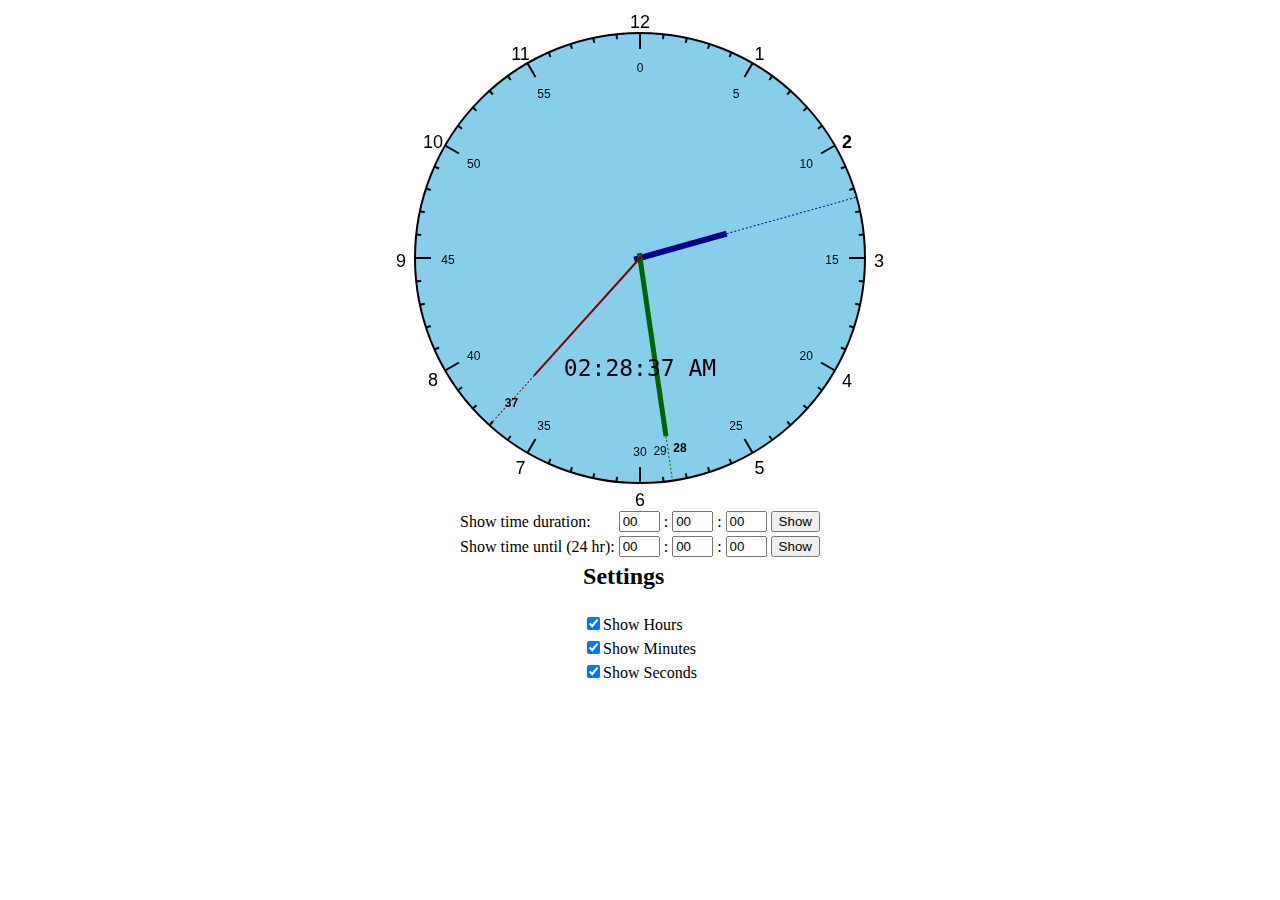
==== site/index.html @ 17321a6f "Add clock to page title" ====
<html>
  <head>
    <title>Visual Time</title>
    <link rel="stylesheet" href="style.css" />
    <script type="text/javascript" src="js/clock.js"></script>
    <script type="text/javascript" src="js/settings.js"></script>
    <script type="text/javascript" src="js/title.js"></script>
  </head>
  <body onload="window.mainClock = startClock('clock-canvas');">
    <canvas id="clock-canvas" width="500" height="500"></canvas>
    <table class="timer">
        <tr>
            <td>
                Show time duration:
            </td>
            <td>
                <input type="text" id="durationHours" value="00" size="2">
            </td>
            <td>
                :
            </td>
            <td>
                <input type="text" id="durationMinutes" value="00" size="2">
            </td>
            <td>
                :
            </td>
            <td>
                <input type="text" id="durationSeconds" value="00" size="2">
            </td>
            <td>
                <input type="button" id="durationButton" value="Show" onclick="showTimerDuration();">
            </td>
        </tr>
        <tr>
            <td>
                Show time until (24 hr):
            </td>
            <td>
                <input type="text" id="endHour" value="00" size="2">
            </td>
            <td>
                :
            </td>
            <td>
                <input type="text" id="endMinute" value="00" size="2">
            </td>
            <td>
                :
            </td>
            <td>
                <input type="text" id="endSecond" value="00" size="2">
            </td>
            <td>
                <input type="button" id="endButton" value="Show" onclick="showTimerEnd();">
            </td>
        </tr>
    </table>
    <table class="settings">
        <tr>
            <td>
                <h2>Settings</h2>
            </td>
        </tr>
        <tr>
            <td>
                <input type="checkbox" id="showHourHand" checked onchange="updateSettings();">Show Hours
            </td>
        </tr>
        
        <tr>
            <td>
                <input type="checkbox" id="showMinuteHand" checked onchange="updateSettings();">Show Minutes
            </td>
        </tr>
        
        <tr>
            <td>
                <input type="checkbox" id="showSecondHand" checked onchange="updateSettings();">Show Seconds
            </td>
        </tr>
    </table>
  </body>
</html>
---- site/style.css ----
canvas 
{ 
  border: 0px solid black; 
  display: block;
  margin: 0 auto;
}

.settings
{
    margin: 0 auto;
}

.timer
{
    margin: 0 auto;
}
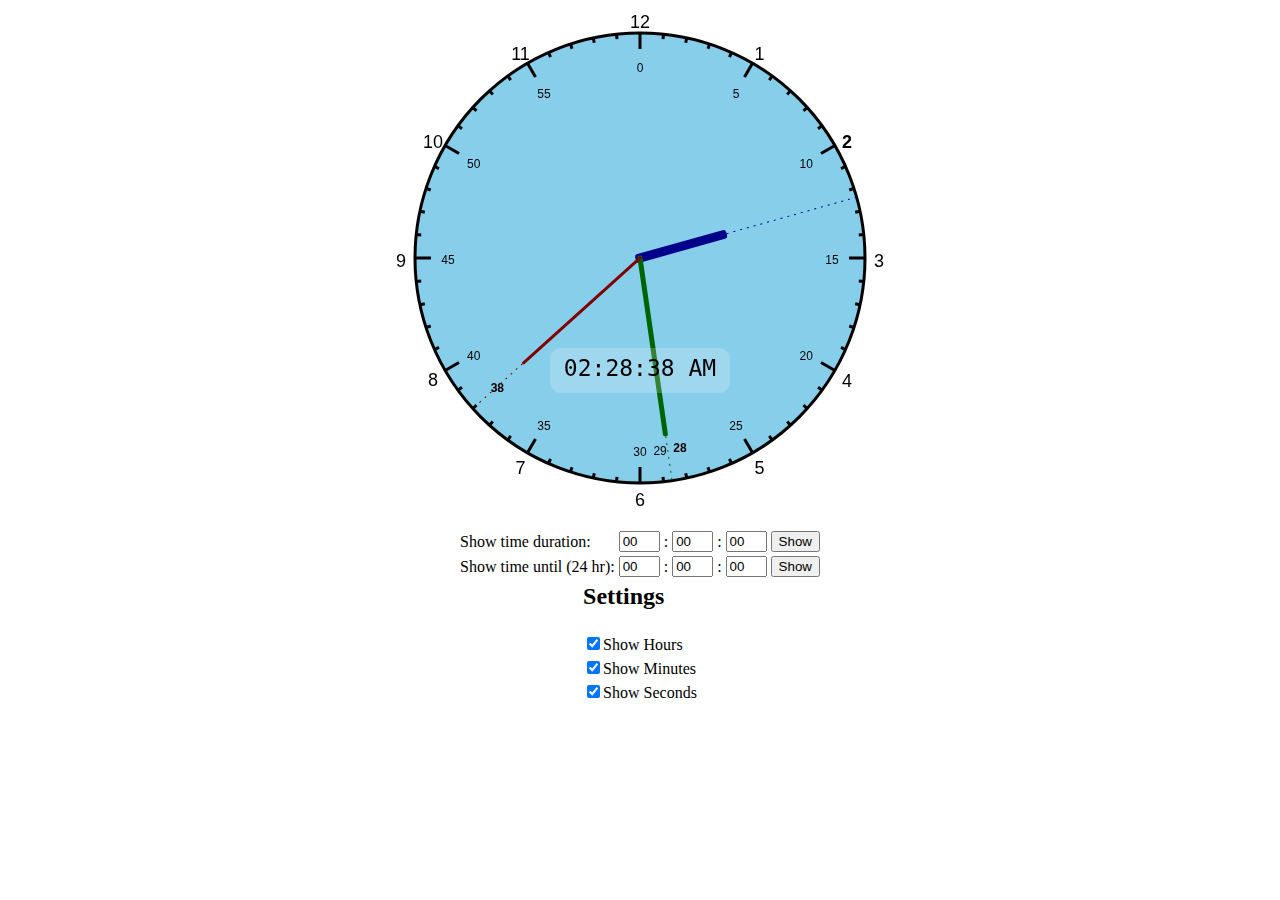
==== commit 7161af67: "Misc Improvements" ====
--- a/site/index.html
+++ b/site/index.html
@@ -6,8 +6,12 @@
     <script type="text/javascript" src="js/settings.js"></script>
     <script type="text/javascript" src="js/title.js"></script>
   </head>
-  <body onload="window.mainClock = startClock('clock-canvas');">
-    <canvas id="clock-canvas" width="500" height="500"></canvas>
+  <body onload="window.mainClock = startClock('faceCanvas', 'handsCanvas', 'digitalCanvas');">
+    <div class="canvasContainer">
+        <canvas id="faceCanvas" class="faceCanvas" width="500" height="500"></canvas>
+        <canvas id="handsCanvas" class="handsCanvas" width="500" height="500"></canvas>
+        <canvas id="digitalCanvas" class="digitalCanvas" width="500" height="500"></canvas>
+    </div>
     <table class="timer">
         <tr>
             <td>
--- a/site/style.css
+++ b/site/style.css
@@ -1,8 +1,36 @@
-canvas 
-{ 
+.canvasContainer
+{
   border: 0px solid black; 
   display: block;
   margin: 0 auto;
+  position: relative;
+  width: 500px;
+  height: 500px;
+  padding-top: 10px;
+  padding-bottom: 10px;
+}
+
+.canvasContainer > canvas
+{
+  border: 0px solid black; 
+  position: absolute;
+  left: 0;
+  top: 0;
+}
+
+.faceCanvas
+{
+    z-index: 1;
+}
+
+.handsCanvas
+{
+    z-index: 2;
+}
+
+.digitalCanvas
+{
+    z-index: 3;
 }
 
 .settings
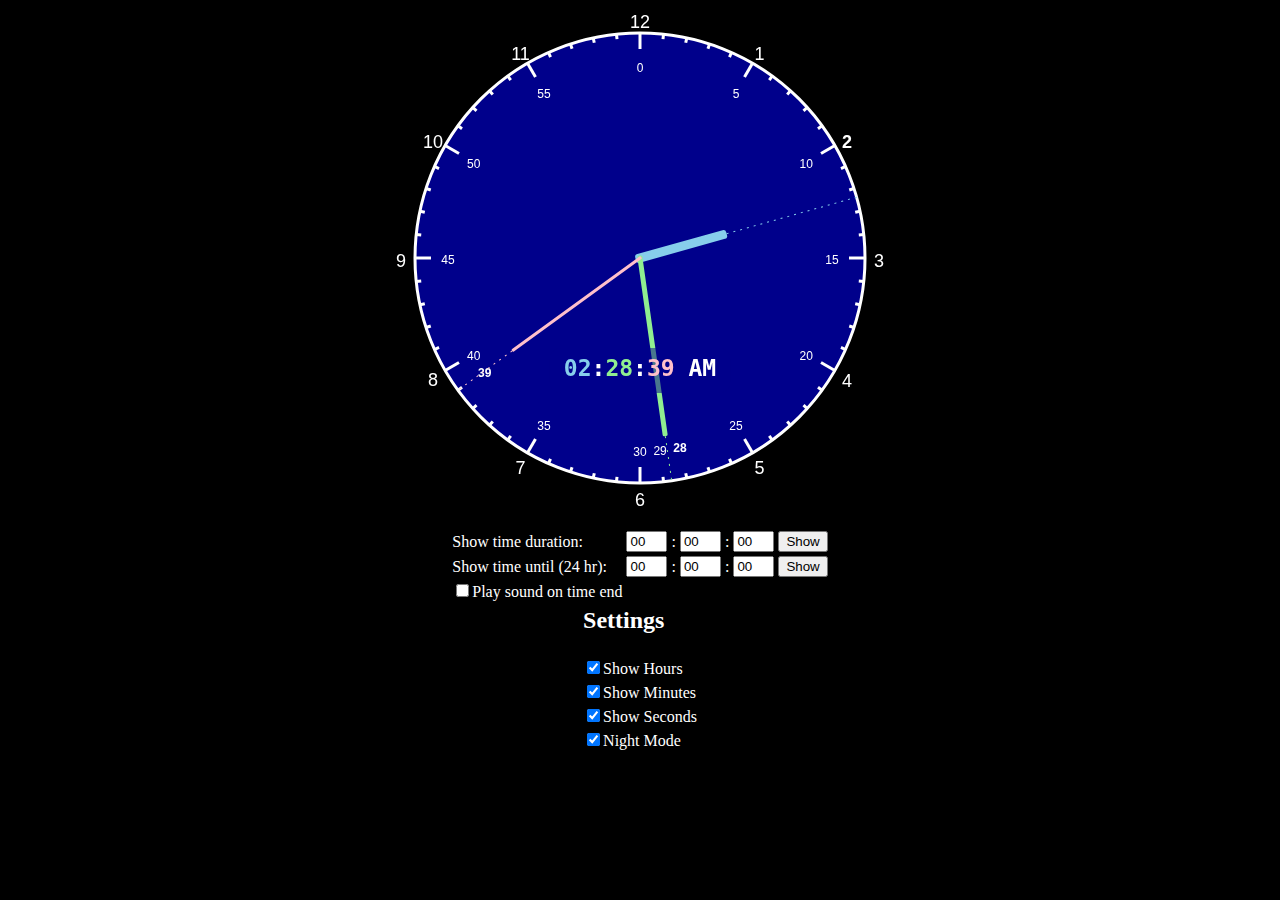
==== commit 0128893d: "Misc Updates" ====
--- a/site/index.html
+++ b/site/index.html
@@ -6,7 +6,7 @@
     <script type="text/javascript" src="js/settings.js"></script>
     <script type="text/javascript" src="js/title.js"></script>
   </head>
-  <body onload="window.mainClock = startClock('faceCanvas', 'handsCanvas', 'digitalCanvas');">
+  <body onload="window.mainClock = startClock('faceCanvas', 'handsCanvas', 'digitalCanvas'); initSettings();">
     <div class="canvasContainer">
         <canvas id="faceCanvas" class="faceCanvas" width="500" height="500"></canvas>
         <canvas id="handsCanvas" class="handsCanvas" width="500" height="500"></canvas>
@@ -59,6 +59,12 @@
                 <input type="button" id="endButton" value="Show" onclick="showTimerEnd();">
             </td>
         </tr>
+        
+        <tr>
+            <td>
+                <input type="checkbox" id="playTimerSound" onchange="updatePlaySound();">Play sound on time end
+            </td>
+        </tr>
     </table>
     <table class="settings">
         <tr>
@@ -83,6 +89,12 @@
                 <input type="checkbox" id="showSecondHand" checked onchange="updateSettings();">Show Seconds
             </td>
         </tr>
+        
+        <tr>
+            <td>
+                <input type="checkbox" id="nightMode" checked onchange="toggleDayNightMode();">Night Mode
+            </td>
+        </tr>
     </table>
   </body>
 </html>
--- a/site/style.css
+++ b/site/style.css
@@ -1,3 +1,9 @@
+body
+{
+    background-color: black;
+    color: white;
+}
+
 .canvasContainer
 {
   border: 0px solid black; 
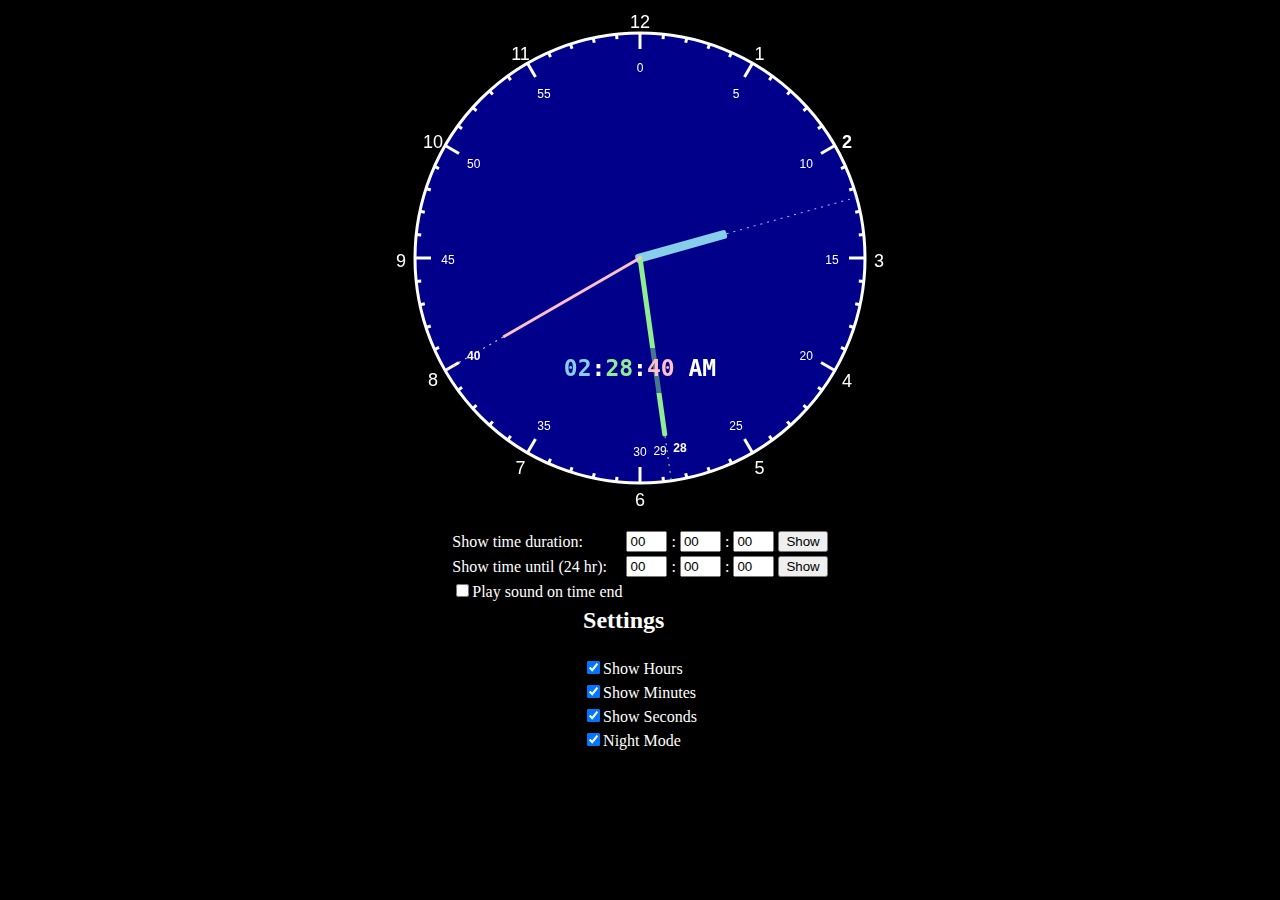
==== commit e3c5a1ca: "Attempt to fix audio in Android" ====
--- a/site/index.html
+++ b/site/index.html
@@ -6,7 +6,8 @@
     <script type="text/javascript" src="js/settings.js"></script>
     <script type="text/javascript" src="js/title.js"></script>
   </head>
-  <body onload="window.mainClock = startClock('faceCanvas', 'handsCanvas', 'digitalCanvas'); initSettings();">
+  <body onload="window.mainClock = startClock('faceCanvas', 'handsCanvas', 'digitalCanvas', 'alarmSound'); initSettings();">
+    <audio id="alarmSound" src="media/alarm.mp3"></audio>
     <div class="canvasContainer">
         <canvas id="faceCanvas" class="faceCanvas" width="500" height="500"></canvas>
         <canvas id="handsCanvas" class="handsCanvas" width="500" height="500"></canvas>
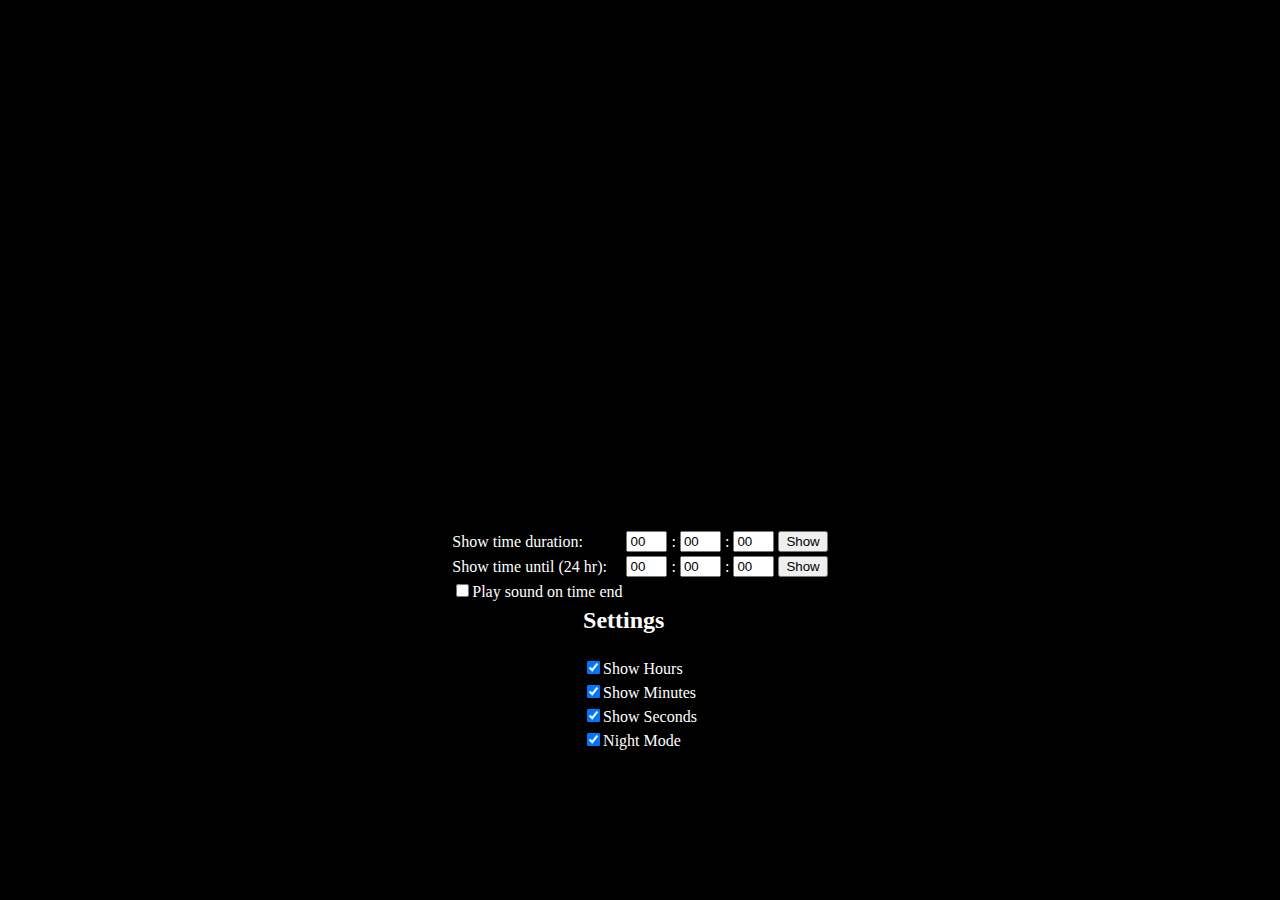
==== commit 3563f722: "Lots of updates" ====
--- a/site/index.html
+++ b/site/index.html
@@ -2,100 +2,104 @@
   <head>
     <title>Visual Time</title>
     <link rel="stylesheet" href="style.css" />
-    <script type="text/javascript" src="js/clock.js"></script>
-    <script type="text/javascript" src="js/settings.js"></script>
+    <script type="text/javascript" src="js/drawStyle.js"></script>
+    <script type="text/javascript" src="js/digitalClock.js"></script>
+    <script type="text/javascript" src="js/analogClock.js"></script>
+    <script type="text/javascript" src="js/controls.js"></script>
     <script type="text/javascript" src="js/title.js"></script>
   </head>
   <body onload="window.mainClock = startClock('faceCanvas', 'handsCanvas', 'digitalCanvas', 'alarmSound'); initSettings();">
-    <audio id="alarmSound" src="media/alarm.mp3"></audio>
+    <audio id="alarmSound" preload="auto">
+      <source src="media/alarm.mp3" />
+    </audio>
     <div class="canvasContainer">
-        <canvas id="faceCanvas" class="faceCanvas" width="500" height="500"></canvas>
-        <canvas id="handsCanvas" class="handsCanvas" width="500" height="500"></canvas>
-        <canvas id="digitalCanvas" class="digitalCanvas" width="500" height="500"></canvas>
+      <canvas id="faceCanvas" class="faceCanvas" width="500" height="500"></canvas>
+      <canvas id="handsCanvas" class="handsCanvas" width="500" height="500"></canvas>
+      <canvas id="digitalCanvas" class="digitalCanvas" width="500" height="500"></canvas>
     </div>
     <table class="timer">
-        <tr>
-            <td>
-                Show time duration:
-            </td>
-            <td>
-                <input type="text" id="durationHours" value="00" size="2">
-            </td>
-            <td>
-                :
-            </td>
-            <td>
-                <input type="text" id="durationMinutes" value="00" size="2">
-            </td>
-            <td>
-                :
-            </td>
-            <td>
-                <input type="text" id="durationSeconds" value="00" size="2">
-            </td>
-            <td>
-                <input type="button" id="durationButton" value="Show" onclick="showTimerDuration();">
-            </td>
-        </tr>
-        <tr>
-            <td>
-                Show time until (24 hr):
-            </td>
-            <td>
-                <input type="text" id="endHour" value="00" size="2">
-            </td>
-            <td>
-                :
-            </td>
-            <td>
-                <input type="text" id="endMinute" value="00" size="2">
-            </td>
-            <td>
-                :
-            </td>
-            <td>
-                <input type="text" id="endSecond" value="00" size="2">
-            </td>
-            <td>
-                <input type="button" id="endButton" value="Show" onclick="showTimerEnd();">
-            </td>
-        </tr>
-        
-        <tr>
-            <td>
-                <input type="checkbox" id="playTimerSound" onchange="updatePlaySound();">Play sound on time end
-            </td>
-        </tr>
+      <tr>
+        <td>
+          Show time duration:
+        </td>
+        <td>
+          <input type="text" id="durationHours" value="00" size="2">
+        </td>
+        <td>
+          :
+        </td>
+        <td>
+          <input type="text" id="durationMinutes" value="00" size="2">
+        </td>
+        <td>
+          :
+        </td>
+        <td>
+          <input type="text" id="durationSeconds" value="00" size="2">
+        </td>
+        <td>
+          <input type="button" id="durationButton" value="Show" onclick="showTimerDuration();">
+        </td>
+      </tr>
+      <tr>
+        <td>
+          Show time until (24 hr):
+        </td>
+        <td>
+          <input type="text" id="endHour" value="00" size="2">
+        </td>
+        <td>
+          :
+        </td>
+        <td>
+          <input type="text" id="endMinute" value="00" size="2">
+        </td>
+        <td>
+          :
+        </td>
+        <td>
+          <input type="text" id="endSecond" value="00" size="2">
+        </td>
+        <td>
+          <input type="button" id="endButton" value="Show" onclick="showTimerEnd();">
+        </td>
+      </tr>
+
+      <tr>
+        <td>
+          <input type="checkbox" id="playTimerSound" onchange="updatePlaySound();">Play sound on time end
+        </td>
+      </tr>
     </table>
     <table class="settings">
-        <tr>
-            <td>
-                <h2>Settings</h2>
-            </td>
-        </tr>
-        <tr>
-            <td>
-                <input type="checkbox" id="showHourHand" checked onchange="updateSettings();">Show Hours
-            </td>
-        </tr>
-        
-        <tr>
-            <td>
-                <input type="checkbox" id="showMinuteHand" checked onchange="updateSettings();">Show Minutes
-            </td>
-        </tr>
-        
-        <tr>
-            <td>
-                <input type="checkbox" id="showSecondHand" checked onchange="updateSettings();">Show Seconds
-            </td>
-        </tr>
-        
-        <tr>
-            <td>
-                <input type="checkbox" id="nightMode" checked onchange="toggleDayNightMode();">Night Mode
-            </td>
-        </tr>
+      <tr>
+        <td>
+          <h2>Settings</h2>
+        </td>
+      </tr>
+      <tr>
+        <td>
+          <input type="checkbox" id="showHourHand" checked onchange="updateSettings();">Show Hours
+        </td>
+      </tr>
+
+      <tr>
+        <td>
+          <input type="checkbox" id="showMinuteHand" checked onchange="updateSettings();">Show Minutes
+        </td>
+      </tr>
+
+      <tr>
+        <td>
+          <input type="checkbox" id="showSecondHand" checked onchange="updateSettings();">Show Seconds
+        </td>
+      </tr>
+
+      <tr>
+        <td>
+          <input type="checkbox" id="nightMode" checked onchange="toggleDayNightMode();">Night Mode
+        </td>
+      </tr>
     </table>
   </body>
 </html>
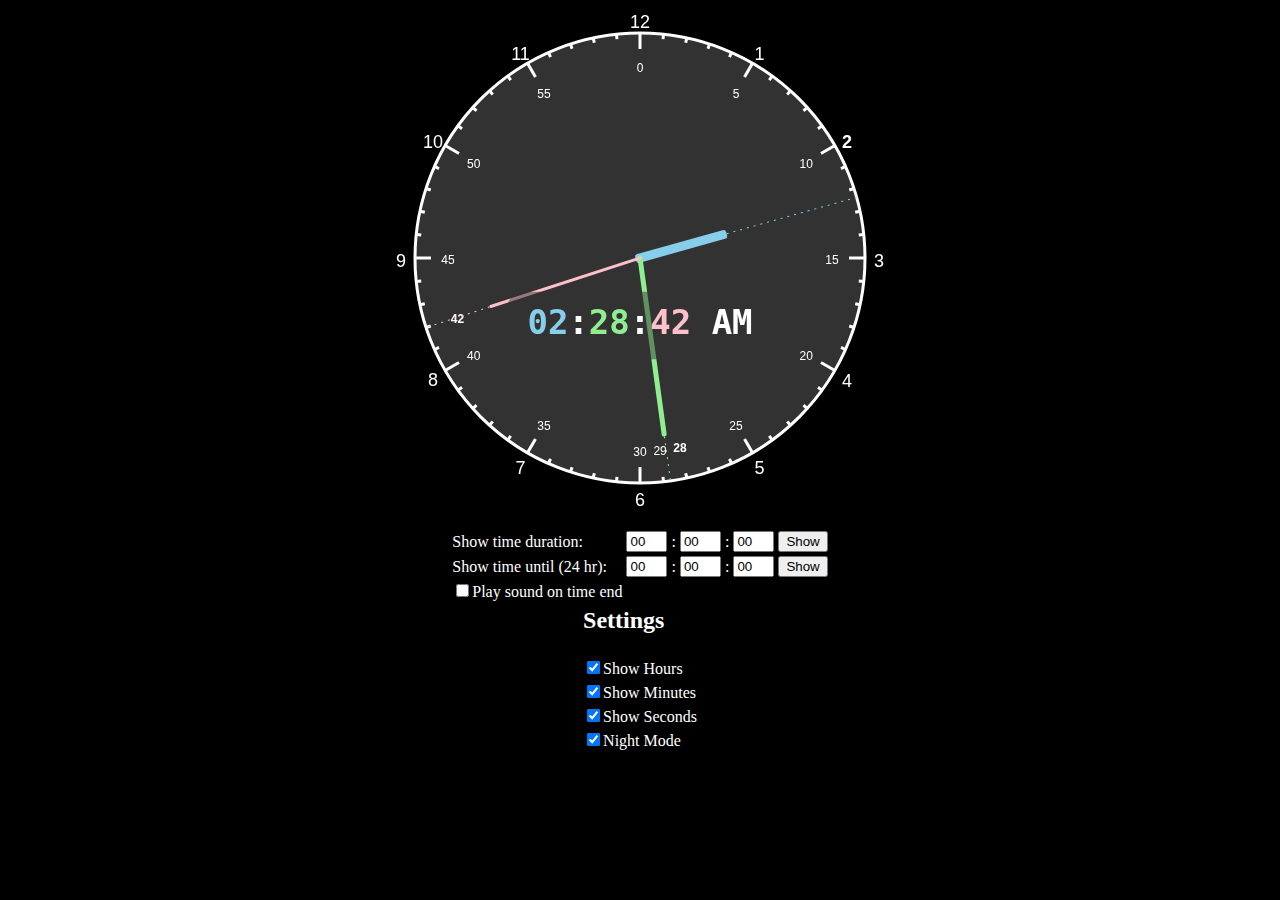
==== commit 6f9caa00: "Updated colour scheme for night mode" ====
--- a/site/index.html
+++ b/site/index.html
@@ -8,7 +8,7 @@
     <script type="text/javascript" src="js/controls.js"></script>
     <script type="text/javascript" src="js/title.js"></script>
   </head>
-  <body onload="window.mainClock = startClock('faceCanvas', 'handsCanvas', 'digitalCanvas', 'alarmSound'); initSettings();">
+  <body onload="startUp();">
     <audio id="alarmSound" preload="auto">
       <source src="media/alarm.mp3" />
     </audio>
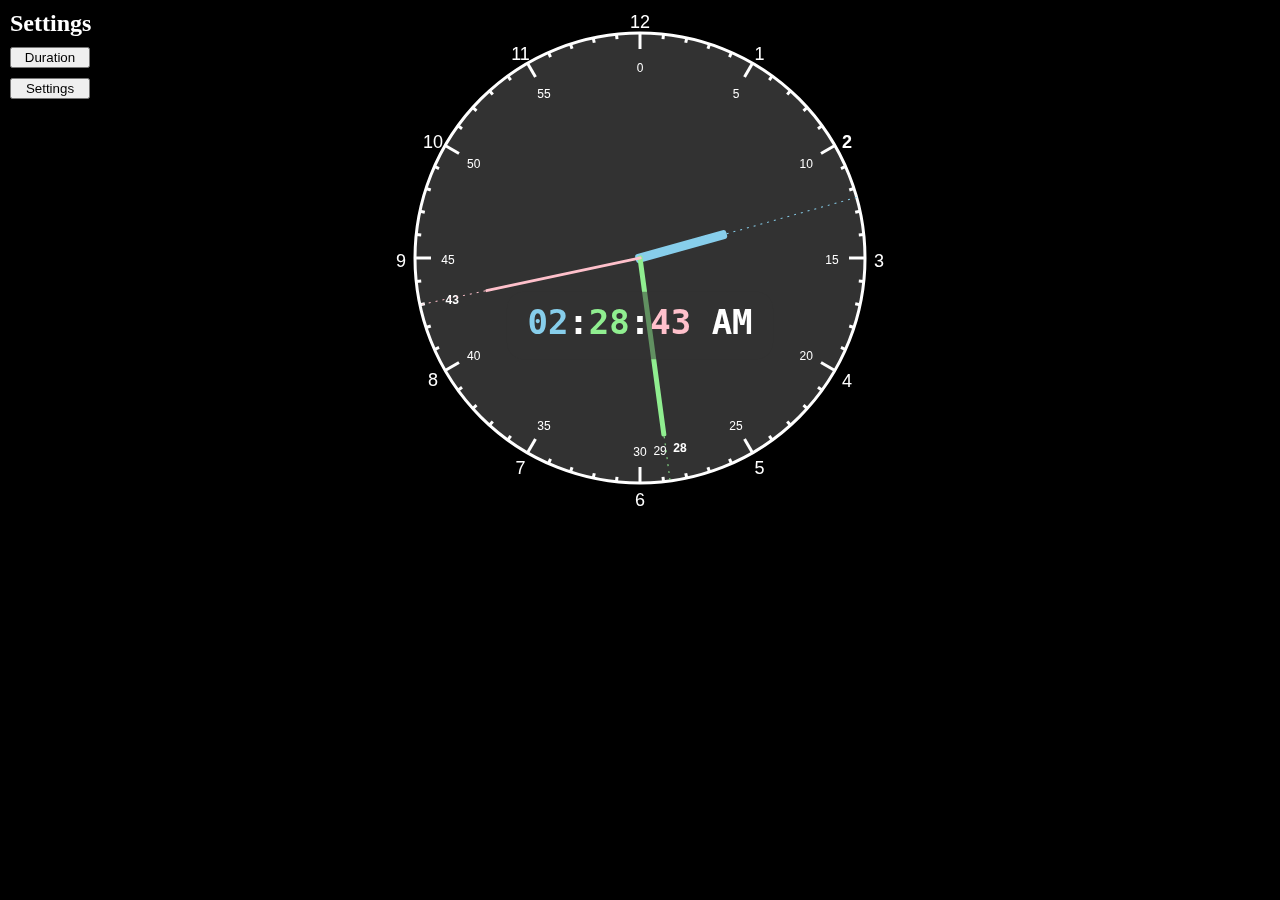
==== commit 05a99754: "Updating settings UI" ====
--- a/site/index.html
+++ b/site/index.html
@@ -17,89 +17,95 @@
       <canvas id="handsCanvas" class="handsCanvas" width="500" height="500"></canvas>
       <canvas id="digitalCanvas" class="digitalCanvas" width="500" height="500"></canvas>
     </div>
-    <table class="timer">
-      <tr>
-        <td>
-          Show time duration:
-        </td>
-        <td>
-          <input type="text" id="durationHours" value="00" size="2">
-        </td>
-        <td>
-          :
-        </td>
-        <td>
-          <input type="text" id="durationMinutes" value="00" size="2">
-        </td>
-        <td>
-          :
-        </td>
-        <td>
-          <input type="text" id="durationSeconds" value="00" size="2">
-        </td>
-        <td>
-          <input type="button" id="durationButton" value="Show" onclick="showTimerDuration();">
-        </td>
-      </tr>
-      <tr>
-        <td>
-          Show time until (24 hr):
-        </td>
-        <td>
-          <input type="text" id="endHour" value="00" size="2">
-        </td>
-        <td>
-          :
-        </td>
-        <td>
-          <input type="text" id="endMinute" value="00" size="2">
-        </td>
-        <td>
-          :
-        </td>
-        <td>
-          <input type="text" id="endSecond" value="00" size="2">
-        </td>
-        <td>
-          <input type="button" id="endButton" value="Show" onclick="showTimerEnd();">
-        </td>
-      </tr>
+    <div class="config">
+      <h2>Settings</h2>
+      <div>
+        <button id="duration-button" 
+                class="config-button" 
+                onclick="toggleConfigPanel('duration-button', 'duration-panel');">Duration</button>
+        <table id="duration-panel" class="config-panel">
+          <tr>
+            <td>
+              Show time duration:
+            </td>
+            <td>
+              <input type="text" id="durationHours" value="00" size="2">
+            </td>
+            <td>
+              :
+            </td>
+            <td>
+              <input type="text" id="durationMinutes" value="00" size="2">
+            </td>
+            <td>
+              :
+            </td>
+            <td>
+              <input type="text" id="durationSeconds" value="00" size="2">
+            </td>
+            <td>
+              <button id="durationButton" onclick="showTimerDuration();">Show</button>
+            </td>
+          </tr>
+          <tr>
+            <td>
+              Show time until (24 hr):
+            </td>
+            <td>
+              <input type="text" id="endHour" value="00" size="2">
+            </td>
+            <td>
+              :
+            </td>
+            <td>
+              <input type="text" id="endMinute" value="00" size="2">
+            </td>
+            <td>
+              :
+            </td>
+            <td>
+              <input type="text" id="endSecond" value="00" size="2">
+            </td>
+            <td>
+              <button id="endButton" onclick="showTimerEnd();">Show</button>
+            </td>
+          </tr>
 
-      <tr>
-        <td>
-          <input type="checkbox" id="playTimerSound" onchange="updatePlaySound();">Play sound on time end
-        </td>
-      </tr>
-    </table>
-    <table class="settings">
-      <tr>
-        <td>
-          <h2>Settings</h2>
-        </td>
-      </tr>
-      <tr>
-        <td>
-          <input type="checkbox" id="showHourHand" checked onchange="updateSettings();">Show Hours
-        </td>
-      </tr>
+          <tr>
+            <td>
+              <input type="checkbox" id="playTimerSound" onchange="updatePlaySound();">Play sound on time end
+            </td>
+          </tr>
+        </table>
+        <button id="settings-button" 
+                class="config-button" 
+                onclick="toggleConfigPanel('settings-button', 'settings-panel');">Settings</button>
+        <table id="settings-panel" class="config-panel">
+          <tr>
+            <td>
+              <input type="checkbox" id="showHourHand" checked onchange="updateSettings();">Show Hours
+            </td>
+          </tr>
 
-      <tr>
-        <td>
-          <input type="checkbox" id="showMinuteHand" checked onchange="updateSettings();">Show Minutes
-        </td>
-      </tr>
+          <tr>
+            <td>
+              <input type="checkbox" id="showMinuteHand" checked onchange="updateSettings();">Show Minutes
+            </td>
+          </tr>
 
-      <tr>
-        <td>
-          <input type="checkbox" id="showSecondHand" checked onchange="updateSettings();">Show Seconds
-        </td>
-      </tr>
+          <tr>
+            <td>
+              <input type="checkbox" id="showSecondHand" checked onchange="updateSettings();">Show Seconds
+            </td>
+          </tr>
 
-      <tr>
-        <td>
-          <input type="checkbox" id="nightMode" checked onchange="toggleDayNightMode();">Night Mode
-        </td>
-      </tr>
-    </table>
+          <tr>
+            <td>
+              <input type="checkbox" id="nightMode" checked onchange="toggleDayNightMode();">Night Mode
+            </td>
+          </tr>
+        </table>
+      </div>
+    </div>
   </body>
 </html>
--- a/site/style.css
+++ b/site/style.css
@@ -39,12 +39,37 @@
     z-index: 3;
 }
 
-.settings
+.config
 {
-    margin: 0 auto;
+    position: fixed;
+    top: 5px;
+    left: 5px;
+    width: 100%;
+    z-index: 5;
 }
 
-.timer
+.config h2
 {
-    margin: 0 auto;
+    margin: 5px;
+}
+
+.config div
+{
+    position: relative;
+}
+
+.config-button
+{
+    clear: both;
+    float: left;
+    margin: 5px;
+    width: 80px;
+}
+
+.config-panel
+{
+    position: absolute;
+    top: 5px;
+    left: 100px;
+    display: none;
 }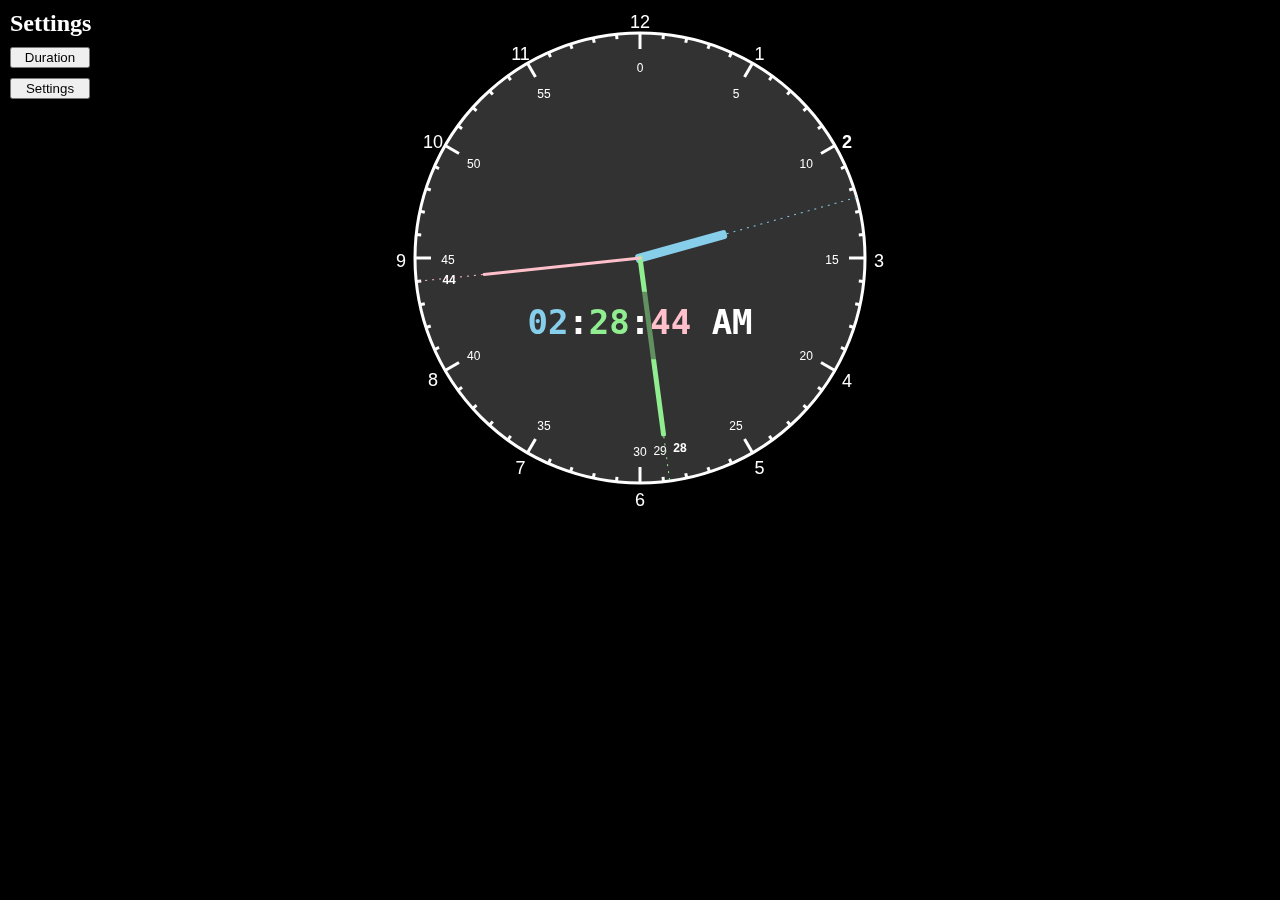
==== commit 029976d9: "Update time field to use time specific input" ====
--- a/site/index.html
+++ b/site/index.html
@@ -51,20 +51,8 @@
             <td>
               Show time until (24 hr):
             </td>
-            <td>
-              <input type="text" id="endHour" value="00" size="2">
-            </td>
-            <td>
-              :
-            </td>
-            <td>
-              <input type="text" id="endMinute" value="00" size="2">
-            </td>
-            <td>
-              :
-            </td>
-            <td>
-              <input type="text" id="endSecond" value="00" size="2">
+            <td colspan="5">
+              <input type="time" id="endTime" name="endTime" value="00:00" min="00:00" max="24:00" step="1">
             </td>
             <td>
               <button id="endButton" onclick="showTimerEnd();">Show</button>
